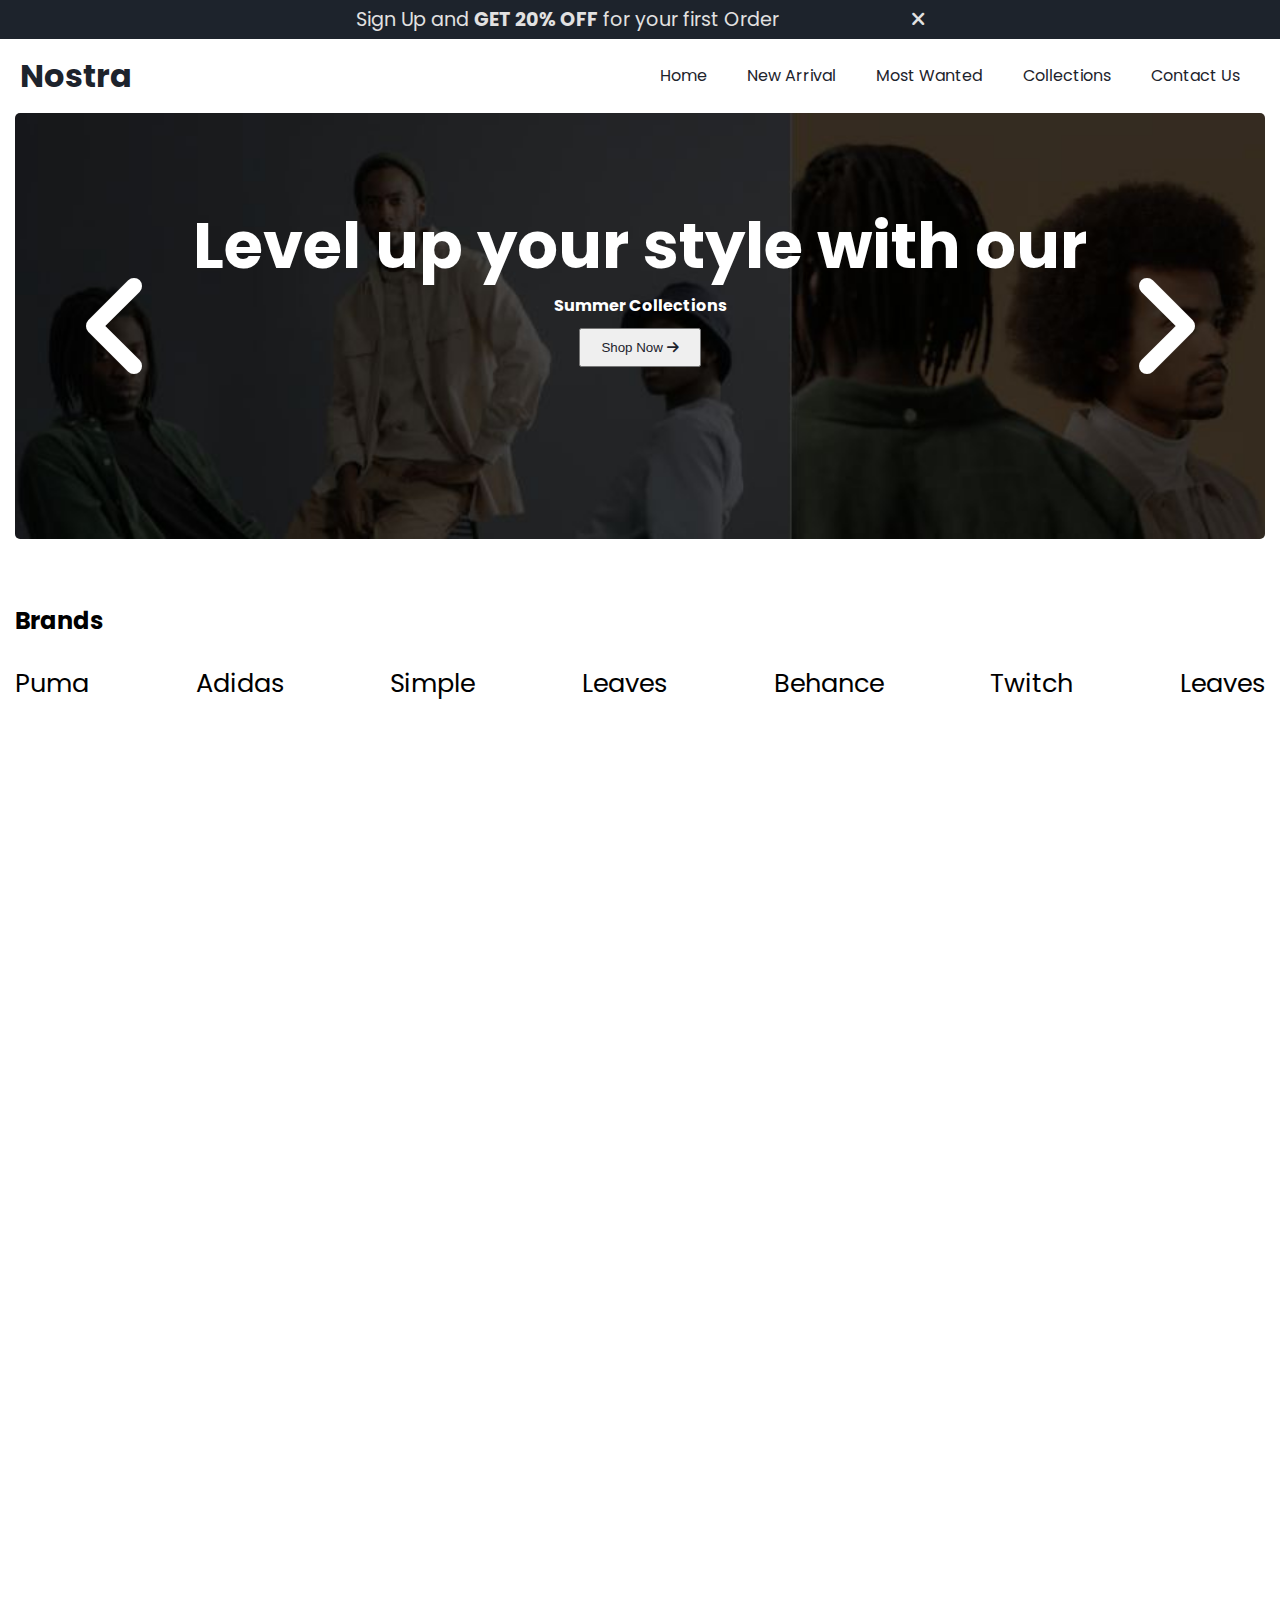
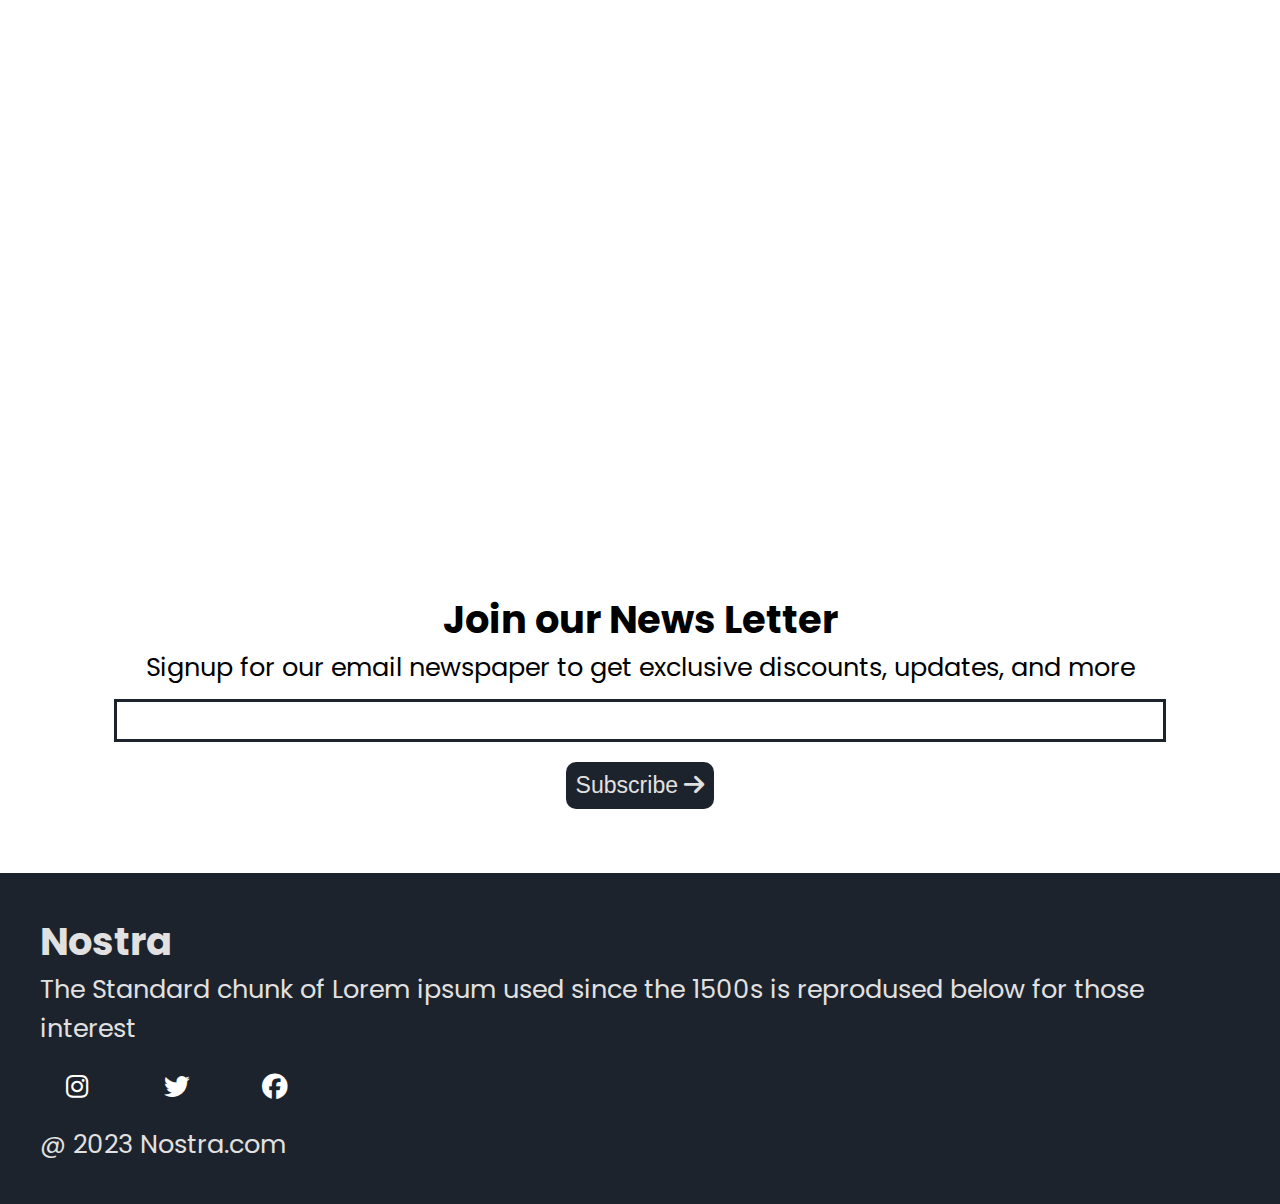
==== index.html @ e726292d "nostra website" ====
<!DOCTYPE html>
<html lang="en">
<head>
    <meta charset="UTF-8">
    <meta name="viewport" content="width=device-width, initial-scale=1.0">
    <title>Nostra</title>
    <!--Link CSS File-->
    <link rel="stylesheet" href="style.css">
    <!--Link Google Fonts-->
    <link rel="preconnect" href="https://fonts.googleapis.com">
    <link rel="preconnect" href="https://fonts.gstatic.com" crossorigin>
    <link href="https://fonts.googleapis.com/css2?family=Poppins:wght@400;500;700&display=swap" rel="stylesheet">

    <!--Link Font Awesome-->
    <link rel="stylesheet" href="https://cdnjs.cloudflare.com/ajax/libs/font-awesome/6.4.2/css/all.min.css">

</head>
<body>

    <!--Offer Bar-->

    <div class="offer-bar">
        <p>Sign Up and <b>GET 20% OFF</b> for your first Order
        <i id="offer-close"  style="margin-left: 10%; cursor: pointer;" class="fa-solid fa-xmark"></i>
        </p>
    </div>

    

   

        <!--Navigation Bar-->
        <nav class="navbar">
            <h1>Nostra</h1>
            <div class="navbar-links">
                <p class="navbar-link"><a href="home">Home</a></p>
                <p class="navbar-link"><a href="#new-arrival">New Arrival</a></p>
                <p class="navbar-link"><a href="#most-wanted">Most Wanted</a></p>
                <p class="navbar-link"><a href="collections.html">Collections</a></p>
                <p class="navbar-link"><a href="./contactus.html">Contact Us</a></p>
            </div>
            

            <div class="navbar-menu-toggle">
                <i id="side-navbar-activate" class="fa-solid fa-bars"></i>
            </div>

            

            

        </nav>

        <!--Side Navbar-->

        <div class="side-navbar"> 
            <p style="text-align: right;">
                <i id="side-navbar-close" class="fa-solid fa-xmark"></i>
            </p>
            <div class="side-navbar-links">

                <p class="side-navbar-link"><a href="./index.html">Home</a></p>
                <p class="side-navbar-link"><a href="#new-arrival">New Arrival</a></p>
            <p class="side-navbar-link"><a href="#most-wanted">Most Wanted</a></p>
            <p class="side-navbar-link"><a href="./collections.html">Collections</a></p>
            <p class="side-navbar-link"><a href="./contactus.html">Contact Us</a></p>
            </div>
            
        </div>

        <div class="container">

        <!--Slider-->
        <div class="slider">
            <div class="slider-left-button">
                <i id="slider-left-activate" class="fa-solid fa-angle-left" style="color: #ffffff;"></i>
            </div>

            <div class="slider-content">
                <h1>Level up your style with our</h1>
                <h4>Summer Collections</h4> 
                <button> Shop Now <i class="fa-solid fa-arrow-right"></i> </button>
            </div>

            <div class="slider-image-container">
                <img class="slider-image" src="./ohters/slider-one.jpg"  width="100%" alt="">
                <img class="slider-image" src="./ohters/slider-one.jpg" alt="">
                <img class="slider-image" src="./ohters/slider-one.jpg" alt="">
            </div>

            <div class="slider-right-button">
                
                <i id="slider-right-activate" class="fa-solid fa-angle-right" style="color: #ffffff;"></i>
            </div>
        </div>

        <!--Brands-->

        
        <h2 style="margin-top: 5vw;">Brands</h2>
        <div class="brands">
            <div class="brands-item">
                <img class="brands-icon" src="./icons/behance.png" alt="">
                <p>Puma</p>
            </div>

            <div class="brands-item">
                <img class="brands-icon" src="./icons/adidas.png" alt="">
                <p>Adidas</p>
            </div>

            <div class="brands-item">
                <img class="brands-icon" src="./icons/simple.png" alt="">
                <p>Simple</p>
            </div>

            <div class="brands-item">
                <img class="brands-icon" src="./icons/leaves.png" alt="">
                <p>Leaves</p>
            </div>

            <div class="brands-item">
                <img class="brands-icon" src="./icons/behance.png" alt="">
                <p>Behance</p>
            </div>

            <div class="brands-item">
                <img class="brands-icon" src="./icons/twitch.png" alt="">
                <p>Twitch</p>
            </div>

            <div class="brands-item">
                <img class="brands-icon" src="./icons/leaves.png" alt="">
                <p>Leaves</p>
            </div>
        </div>

    
        <div class="initial-scroll-animate reveal-scroll-animate">
        <div class="service">
            
            <div class="servives-container-1">
                <div>
                    <h2>We Provide Best</h2>
                    <h2>Customer Experiences</h2>
                </div>

                <div>
                    <p>|| We ensure that our customer have the best shopping experience</p>
                </div>
            </div>

            <div class="servives-container-2">
                <div>
                    <i style="font-size: 3vw;margin-bottom: 10px;" class="fa-regular fa-circle-check"></i>
                    <h4>Original Products</h4>
                    <p>Lorem, ipsum dolor sit amet consectetur adipisicing elit. Porro, consequuntur.
                    </p>
                </div>

                <div>
                    <i style="font-size: 3vw;margin-bottom: 10px;" class="fa-regular fa-face-smile"></i>
                    <h4>Satisfaction Guarantee</h4>
                    <p>Lorem, ipsum dolor sit amet consectetur adipisicing elit. Porro, consequuntur.
                    </p>
                </div>

                <div>
                    <i style="font-size: 3vw;margin-bottom: 10px;" class="fa-solid fa-broom"></i>
                    <h4>New Arrival Everyday</h4>
                    <p>Lorem, ipsum dolor sit amet consectetur adipisicing elit. Porro, consequuntur.
                    </p>
                </div>

                <div>
                    <i style="font-size: 3vw;margin-bottom: 10px;" class="fa-solid fa-truck-fast"></i>
                    <h4>Fast & Free Shipping</h4>
                    <p>Lorem, ipsum dolor sit amet consectetur adipisicing elit. Porro, consequuntur.
                    </p>
                </div>
            </div>
        </div>
    </div>

    <div class="initial-scroll-animate reveal-scroll-animate">
        <h2 id="new-arrival" style=" margin-top: 5vw;">New Arrivals</h2>

        <div  class="new-arrival" >
            
            <div class="new-arrival-container">
                <img style="width: 20vw;" src="./producgs/f1.jpg" alt="">
                <div class="overlay"></div>
                <button> Shop Now <i class="fa-solid fa-arrow-right"></i> </button>

            </div>

            <div class="new-arrival-container">
                <img style="width: 20vw;" src="./producgs/f7.jpg" alt="">
                <div class="overlay"></div>
                <button> Shop Now <i class="fa-solid fa-arrow-right"></i> </button>

            </div>

            <div class="new-arrival-container">
                <img style="width: 20vw;" src="./producgs/n1.jpg" alt="">
                <div class="overlay"></div>
                <button> Shop Now <i class="fa-solid fa-arrow-right"></i> </button>

            </div>

            <div class="new-arrival-container">
                <img style="width: 20vw;" src="./producgs/n7.jpg" alt="">
                <div class="overlay"></div>
                <button> Shop Now <i class="fa-solid fa-arrow-right"></i> </button>

            </div>
        </div>
    </div>

    <div class="initial-scroll-animate reveal-scroll-animate">
        <h2 id="most-wanted" style=" margin-top: 5vw;">Most Wanted</h2>

        <div  class="most-wanted">

            <div class="most-wanted-container">
                <img style="width: 20vw;" src="./producgs/n8.jpg" alt="">
                <p class="sale-overlay">sale</p>
                <img class="like-button" src="img/icons/blackheart.png" alt="">

            </div>

            <div class="most-wanted-container">
                <img style="width: 20vw;" src="./producgs/f1.jpg" alt="">
                
                <p class="sale-overlay">sale</p>
                <img class="like-button" src="img/icons/blackheart.png" alt="">
            </div>

            <div class="most-wanted-container">
                <img style="width: 20vw;" src="./producgs/n1.jpg" alt="">
                <p class="sale-overlay">sale</p>
                <img class="like-button" src="img/icons/blackheart.png" alt="">
                

            </div>

            <div class="most-wanted-container">
                <img style="width: 20vw;" src="./producgs/n7.jpg" alt="">
                <p class="sale-overlay">sale</p>
                <img class="like-button" src="img/icons/blackheart.png" alt="">
                

            </div>
            
            <div class="most-wanted-container">
                <img style="width: 20vw;" src="./producgs/n3.jpg" alt="">
                <p class="sale-overlay">sale</p>
                <img class="like-button" src="img/icons/blackheart.png" alt="">

            </div>

            <div class="most-wanted-container">
                <img style="width: 20vw;" src="./producgs/f7.jpg" alt="">
                
                <p class="sale-overlay">sale</p>
                <img class="like-button" src="img/icons/blackheart.png" alt="">
            </div>

            <div class="most-wanted-container">
                <img style="width: 20vw;" src="./producgs/n4.jpg" alt="">
                <p class="sale-overlay">sale</p>
                <img class="like-button" src="img/icons/blackheart.png" alt="">
                

            </div>

            <div class="most-wanted-container">
                <img style="width: 20vw;" src="./producgs/n7.jpg" alt="">
                <p class="sale-overlay">sale</p>
                <img class="like-button" src="img/icons/blackheart.png" alt="">
                

            </div>
        </div>
    </div>

    <div class="initial-scroll-animate reveal-scroll-animate">

    

        <div class="limited-offer">
            <div class="limited-offer-img">
                <img src="./ohters/offer.jpg" alt="">
            </div>
            <div class="limited-offer-text">
                <h2>Limited Offer</h2>
                <h4>35% OFF on this for the first 30 Customers</h4>
                <button> Shop Now <i class="fa-solid fa-arrow-right"></i> </button>
            </div>
        </div>
        
        
    </div>

    <div class="news">
        <h2>Join our News Letter</h2>
        <p style="text-align: center;">Signup for our email newspaper to get exclusive discounts, updates, and more</p>
        <div style="margin-top: 10px;">
        <input class="search">
    </div>
    <div>
        <button> Subscribe <i class="fa-solid fa-arrow-right"></i> </button>
    </div>
    </div>

    </div>

    <div class="footer">
        <div class="footer-container">
            <div class="footer-box-1">
                <h2 class="headingText">Nostra</h2>
                <p>The Standard chunk of Lorem ipsum
                    used since the 1500s is reprodused
                    below for those interest</p>
                <div class="footer-icon-container">
                    <i class="icon fa-brands fa-instagram" style="color: #ffffff;"></i>
                    <i class="icon fa-brands fa-twitter" style="color: #ffffff;"></i>
                    <i class="icon fa-brands fa-facebook" style="color: #ffffff;"></i>
                </div>
            </div>

            

        </div>

        <p class="subtitle">@ 2023 Nostra.com</p>
    </div>

   
    
    <!--Link Javascript File-->
    <script src="script.js"></script>
</body>
</html>
---- style.css ----
* {
    margin: 0px;
    padding: 0px;
}

html{
    scroll-behavior: smooth;
}



body {
    font-family: 'Poppins', sans-serif;
    
}


  body::-webkit-scrollbar {
    width: 0; 
  }
  
  

.offer-bar {
    background-color: #1D232C;
    color: #E2E1E1;
    padding: 5px;
    text-align: center;
    font-size: 1.5vw;
}

.container {
    padding-left: 15px;
    padding-right: 15px;
}

/* Main Navigation Bar*/
.navbar {
    display: flex;
    justify-content: space-between;
    color: #1D232C;
    align-items: center;
    position: sticky;
    top: 0px;
    background-color: white;
    padding-top: 1vw;
    padding-bottom: 1vw;
    padding-left: 20px;
    padding-right: 20px;
    z-index: 3;
}

.navbar-links {
    display: flex;
    width: 50%;
    justify-content: space-around;
    align-items: center;
}

.navbar-links a{
    text-decoration: none;
    color: #1D232C;
}

.navbar-links a:hover{
    text-decoration: underline;
    color: #1D232C;
}

.navbar-search {
    border: solid #1D232C 1px;
    border-radius: 10px;
    padding: 10px;
    display: flex;
    align-items: center;
    width: 95%;
}

.navbar-search input {
    border: none;
    width: 100%;
    background-color: transparent;
    
}

input:focus {
    outline: none;
}

.navbar-menu-toggle {
    display: none;
}

/*0 to 800px */

@media screen and (max-width:900px) {

    .navbar-menu-toggle {
        display: block;
    }

    .navbar-links {
        display: none;
    }

    

}

/* Side Navbar */
.side-navbar{
    position: fixed;
    top: 0;
    left: 0;
    width: 50%;
    height: 100%;
    background-color: #1D232C;
    color: #E2E1E1;
    margin-left: -60%;
    transition-duration: 1s;
    z-index: 10;
    padding: 20px;
  
}

.side-navbar-link{
    margin-bottom: 30px;
}

.side-navbar-links a{
    text-decoration: none;
    color: #E2E1E1;
}

.side-navbar-links a:hover{
    text-decoration: underline;
    color: #E2E1E1;
}

.side-navbar-search {
    border: solid #E2E1E1 1px;
    border-radius: 10px;
    padding: 10px;
    display: inline-block;
}

.side-navbar-search input {
    border: none;
    background: transparent;
}

/*Slider*/

.slider{
    overflow: hidden;
    display: flex;
    width: 100%;
    position: relative;
    
    border-radius: 5px;

}

.slider-image-container{
    display: flex;
    transition: 2s;
}

.slider-image{
    width: 100vw;
}

.slider-left-button{
    position: absolute;
    top: 35%;
    left: 5%;
    z-index: 1;
}

.slider-left-button i{
    font-size: 10vw;
    
}
.slider-right-button{
    position: absolute;
    top: 35%;
    right: 5%;
}
.slider-right-button i{
    font-size: 10vw;
}
.slider-content{
    position: absolute;
    color: white;
    text-align: center;
     width: 100%;
     top: 20%;
}
.slider-content h1{
    font-size: 5vw;
}
.slider-content button{
   padding-left: 20px;
   padding-right: 20px;
   padding-top: 10px;
   padding-bottom: 10px;
   margin-top: 10px;
   color: #1D232C;
}

/* Brands*/
.brands{
    display: flex;
    margin-top: 2vw;
    
    justify-content: space-between;
    
    
}

.brands-icon{
    width: 4vw;
    align-items: center;

}

.brands-item{
    display: flex;
    align-items: center;
    flex-direction: column;
    text-align: center;
    font-size: 2vw;
}

.servives-container-1
{
    margin-top: 5vw;
    margin-bottom: 2vw;
    display: flex;
    justify-content: space-between;
    align-items: center;
    font-size: 1.5vw;
}

.servives-container-2
{
    
    display: flex;
    justify-content: space-between;
    align-items: center;

    gap: 10px;
    font-size: 1vw;
    
}

.servives-container-2 div{
    border-radius: 5px;
    background-color: #F2F4F7;
    padding: 10px;
    
    

}

.new-arrival{
    display: flex;
    justify-content: space-between;
    margin-top: 2vw;
   
    
}

.new-arrival-container{
   position: relative;
   
    
}

.new-arrival-container img{
    border-radius: 2%;
    
     
 }
 

.overlay{
    border-radius: 2%;
    position: absolute;
    width: 100%;
    height: 100%;
    background-color: black;
    z-index: 2;
    top: 0;
    opacity: 0.6;
 }
 


.new-arrival button{
    padding-left: 10%;
    padding-right: 10%;
    padding-top: 5%;
    padding-bottom: 5%;
    margin-top: 10px;
    font-size: 1.2vw;
    color: #1D232C;
    border-radius: 10px;
    position: absolute;
    border: none;
    top: 50%;
    left: 18%;
    z-index: 2;
    

 }

 .most-wanted{
    display: flex;
    justify-content: space-between;
    margin-top: 2vw;
    overflow-x: scroll;
    gap: 20px;
   
    
}

.most-wanted-container{
   position: relative; 
}

.most-wanted img{
    border-radius: 2%;
    
     
 }

 .sale-overlay{
    position: absolute;
    top:3px;
    left: 3px;
    font-size: 2vw;
    background-color: red;
    color: white;
    padding-left: 10px;
    padding-right: 10px;
    border-radius: 10%;
 }

 .most-wanted::-webkit-scrollbar {
    appearance: none;
    
  }
   
.like-button{
    position: absolute;
    width: 15%;
    bottom: 12%;
    right: 5%;
}

.limited-offer{
    display: flex;
    justify-content: center;
    
    align-items: center;
    background-color: #1D232C;
    color: #E2E1E1;
    padding: 20px;
    font-size: 2vw;
}

.limited-offer img{
    width: 100%;
    height: 100%100%;
}

.limited-offer-text{
    padding: 5%;
}

.limited-offer button{
    padding-left: 5%;
    padding-right: 5%;
    padding-top: 2.5%;
    padding-bottom: 2.5%;
    margin-top: 10px;
    font-size: 1.2vw;
    color: #1D232C;
    border-radius: 10px;
 
    border: none;
    
    

 }

 /* Scroll Animate */

 .initial-scroll-animate{
   
    transition: 3s;
 }

 .reveal-scroll-animate{
    opacity: 0;
 }

 .news{
    font-size: 2vw;
    margin-top: 5vw;
    display: flex;
    flex-direction: column;
    align-items: center;
}

.news input{
    padding: 11px;
    width: 80vw;
    margin-bottom: 10px;
    border: solid #1D232C 3px;

}

.news input:focus{
   outline: none;

}

.news button{
    
    margin-top: 10px;
    font-size: 1.8vw;
    color: #E2E1E1;
    background-color: #1D232C;
    border-radius: 10px;
    border: none;
    padding:10px
    
    

 }


 .icon{
    width: 40px;
    margin: 2vw;

}
.footer{
    font-size: 2vw;
    margin-top: 5vw;
    padding: 40px;
    background-color: #1D232C;
    color: #E2E1E1;
    box-sizing: border-box;
}

.footer-container{
   
    display: flex;
    align-items: center;
    flex-wrap: wrap;
}

.footer-box-1{
    display: flex;
    flex-direction: column;
  
}

.footer-box-2{
    display: flex;
}

/* Collections */

.divide-section{
    display: flex;
}

.filter-section{
    flex-basis: 25%;
    position: relative;
    font-size: 2vw;
}

.product-section{
    flex-basis: 75%;
    position: relative;
}

.vertical-line {
    border: none;
    border-left: 3px solid #1D232C; /* Adjust color and width as needed */
    height: 100%; /* Adjust height as needed */
    margin: 0 20px; /* Adjust margin as needed */
    position: absolute;
    top: 0px;
    right: 0px
    
  }

.filter-section-price,.filter-section-arrivals,.filter-section-occasion,.filter-section-colors{
    margin-top: 3vw;
    margin-bottom: 10px;
    
}

.product-section{
    padding: 10px;
}

.products{
    margin-top: 2vw;
    display: flex;
    flex-wrap: wrap;
    justify-content: space-between;
    font-size:1vw;
}



  .contact-form {
    background-color: #1D232C;
    color: #dddddd;
    border-radius: 8px;
    box-shadow: 0 2px 4px rgba(0, 0, 0, 0.1);
    width: 60vw;
    margin: auto;
    padding: 5vw;
    padding-right: 10vw;
    margin-top: 10px;
  }

  .contact-form h2 {
    margin-bottom: 1vw;
   
  }

  .contact-form label {
    display: block;
    margin-bottom: 1vw;
 
  }

  .contact-form input[type="text"],
  .contact-form textarea {
    width: 100%;
    padding: 2vw;
    border: 1px solid #dddddd;
    border-radius: 4px;
    margin-bottom: 1vw;
    font-size: 1vw;
    
  }

  .contact-form textarea {
    resize: vertical;
    height: 10vh;
  }

  .contact-form input[type="submit"] {
    
    color: #ffffff;
    border: none;
    border-radius: 4px;
    padding: 10px 20px;
    cursor: pointer;
    font-size: 16px;
    background-color: #0056b3;
  }

  .contact-form input[type="submit"]:hover {
    background-color: #0056b3;
  }
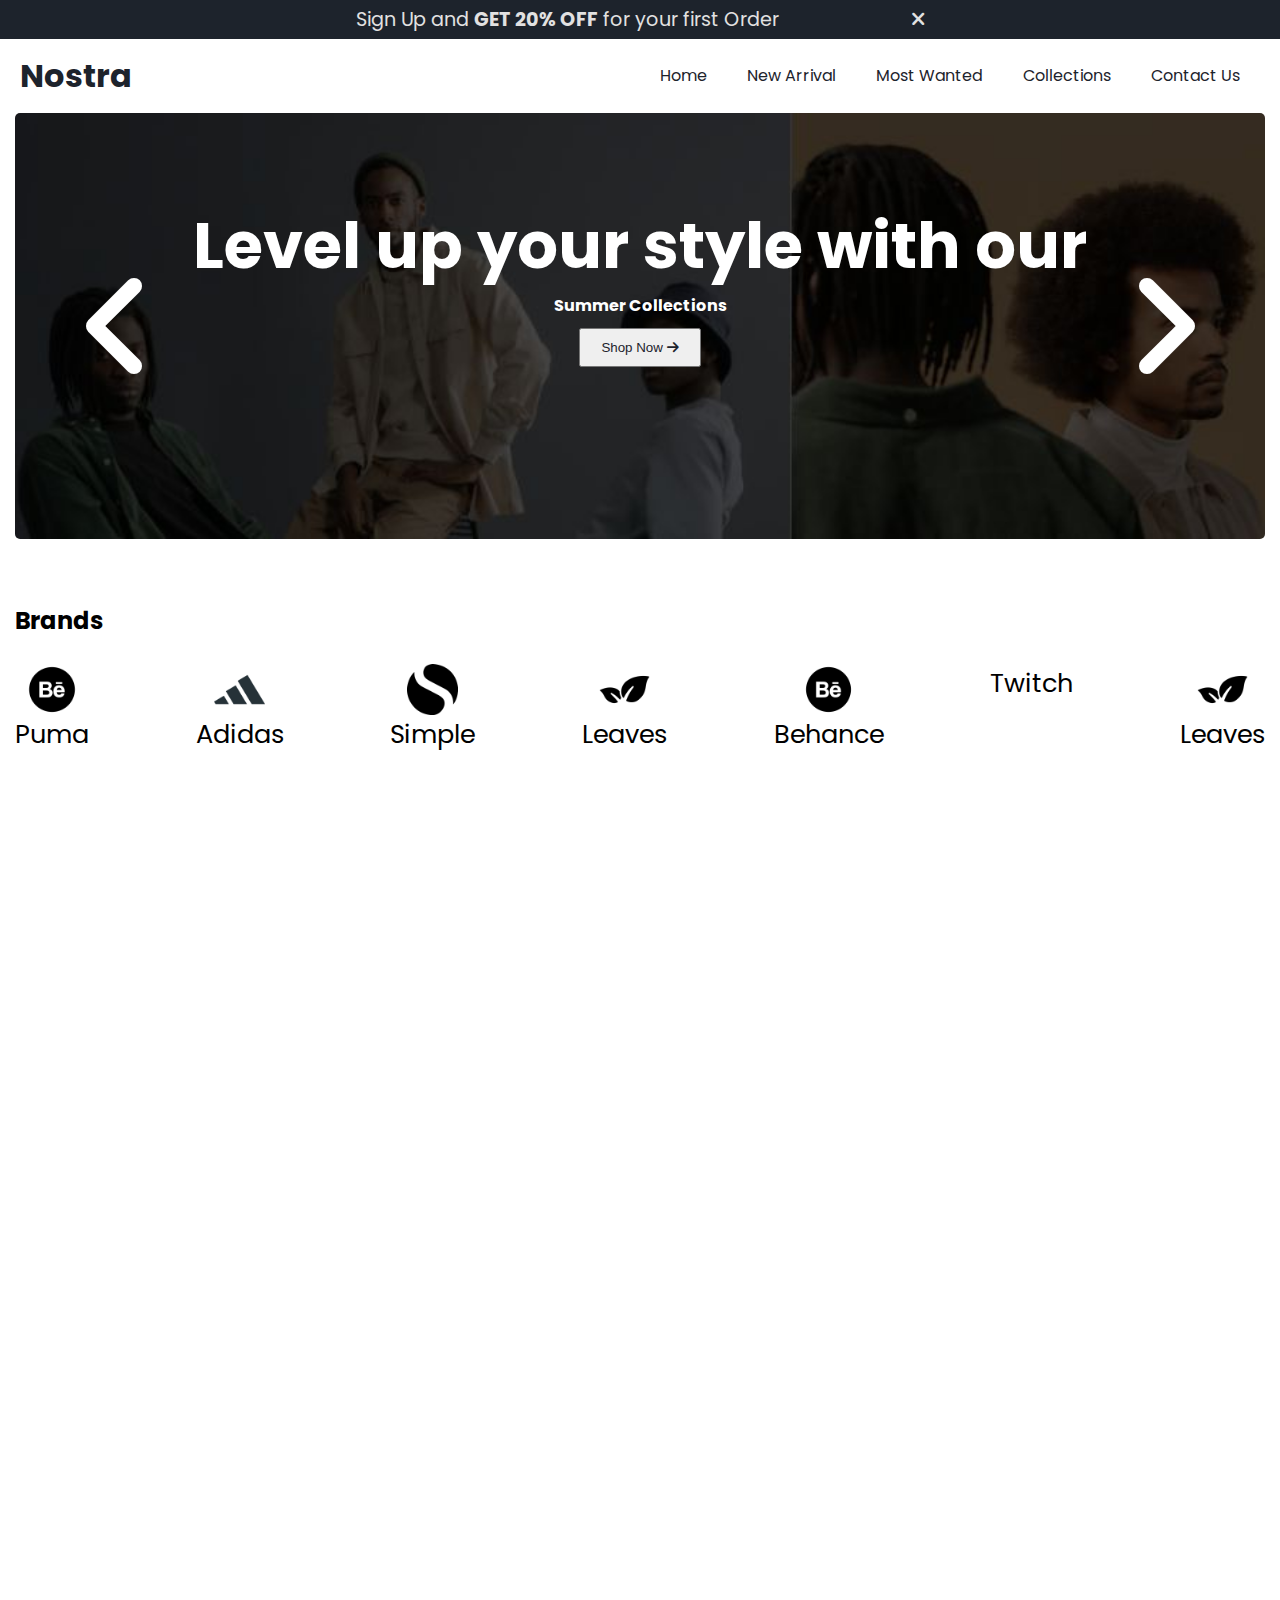
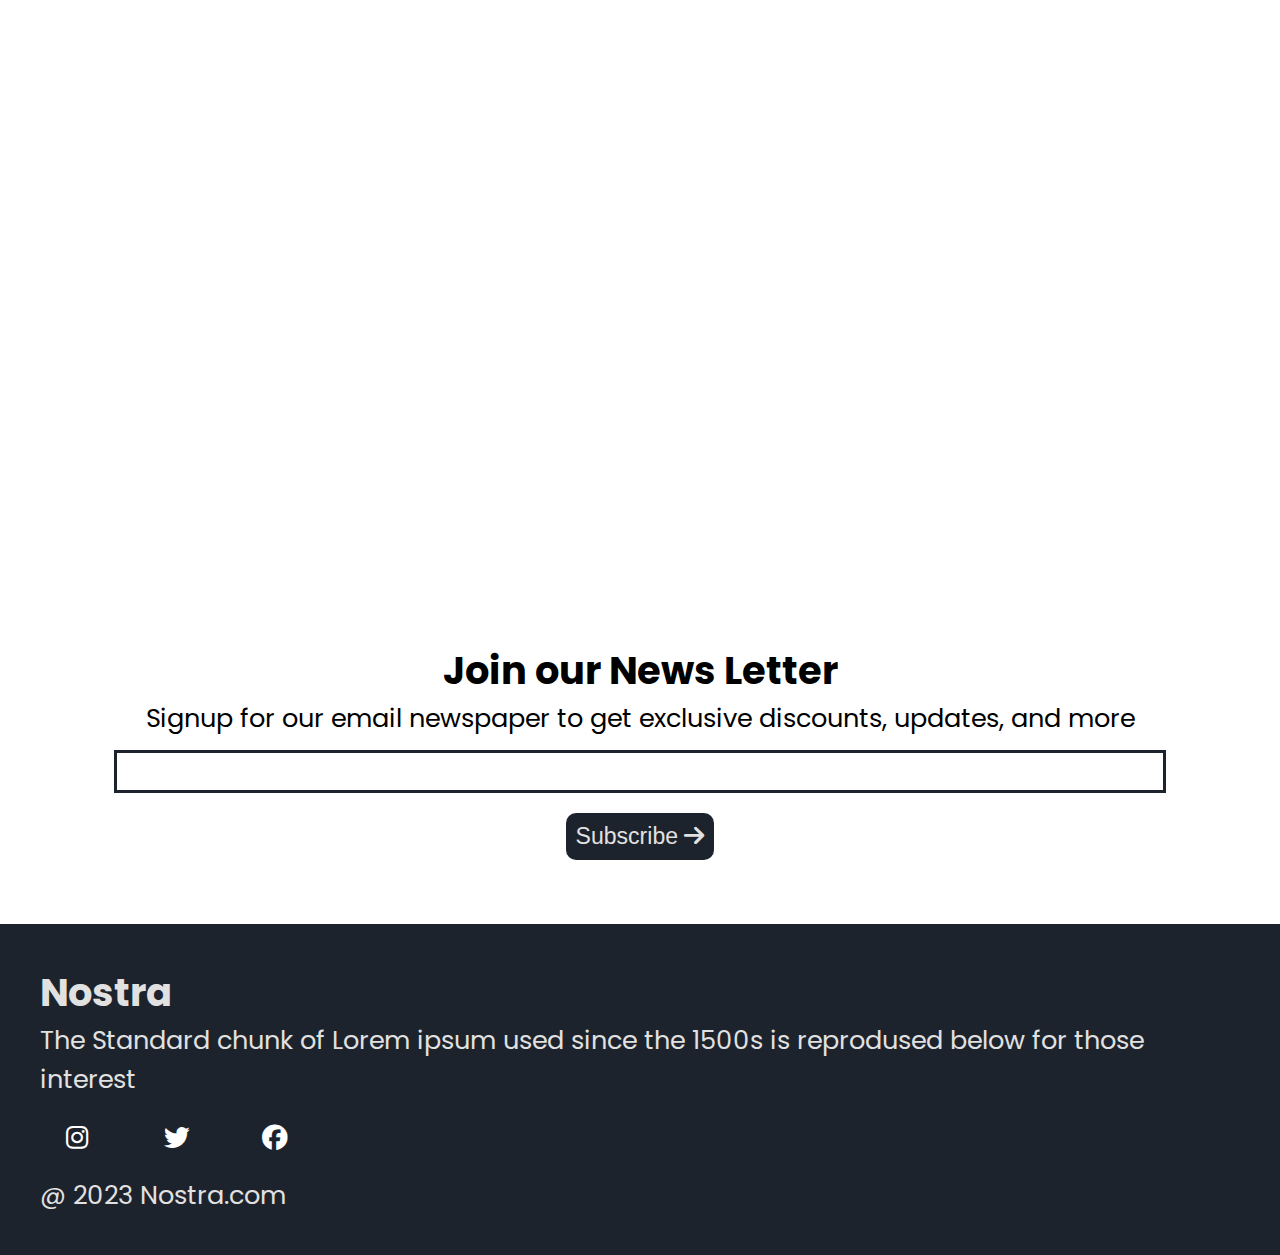
==== commit 7a9de071: "nostra website" ====
--- a/index.html
+++ b/index.html
@@ -33,11 +33,11 @@
         <nav class="navbar">
             <h1>Nostra</h1>
             <div class="navbar-links">
-                <p class="navbar-link"><a href="home">Home</a></p>
+                <p class="navbar-link"><a href="./index.html">Home</a></p>
                 <p class="navbar-link"><a href="#new-arrival">New Arrival</a></p>
                 <p class="navbar-link"><a href="#most-wanted">Most Wanted</a></p>
-                <p class="navbar-link"><a href="collections.html">Collections</a></p>
-                <p class="navbar-link"><a href="./contactus.html">Contact Us</a></p>
+                <p class="navbar-link"><a href="./collection.html">Collections</a></p>
+                <p class="navbar-link"><a href="./contact.html">Contact Us</a></p>
             </div>
             
 
@@ -100,37 +100,37 @@
         <h2 style="margin-top: 5vw;">Brands</h2>
         <div class="brands">
             <div class="brands-item">
-                <img class="brands-icon" src="./icons/behance.png" alt="">
+                <img class="brands-icon" src="./behance.png" alt="">
                 <p>Puma</p>
             </div>
 
             <div class="brands-item">
-                <img class="brands-icon" src="./icons/adidas.png" alt="">
+                <img class="brands-icon" src="./adidas.png" alt="">
                 <p>Adidas</p>
             </div>
 
             <div class="brands-item">
-                <img class="brands-icon" src="./icons/simple.png" alt="">
+                <img class="brands-icon" src="./simple.png" alt="">
                 <p>Simple</p>
             </div>
 
             <div class="brands-item">
-                <img class="brands-icon" src="./icons/leaves.png" alt="">
+                <img class="brands-icon" src="./leaves.png" alt="">
                 <p>Leaves</p>
             </div>
 
             <div class="brands-item">
-                <img class="brands-icon" src="./icons/behance.png" alt="">
+                <img class="brands-icon" src="./behance.png" alt="">
                 <p>Behance</p>
             </div>
 
             <div class="brands-item">
-                <img class="brands-icon" src="./icons/twitch.png" alt="">
+                <img class="brands-icon" src="./twitch.png" alt="">
                 <p>Twitch</p>
             </div>
 
             <div class="brands-item">
-                <img class="brands-icon" src="./icons/leaves.png" alt="">
+                <img class="brands-icon" src="./leaves.png" alt="">
                 <p>Leaves</p>
             </div>
         </div>
--- a/style.css
+++ b/style.css
@@ -574,3 +574,1155 @@
   .contact-form input[type="submit"]:hover {
     background-color: #0056b3;
   }
+  * {
+    margin: 0px;
+    padding: 0px;
+}
+
+html{
+    scroll-behavior: smooth;
+}
+
+
+
+body {
+    font-family: 'Poppins', sans-serif;
+    
+}
+
+
+  body::-webkit-scrollbar {
+    width: 0; 
+  }
+  
+  
+
+.offer-bar {
+    background-color: #1D232C;
+    color: #E2E1E1;
+    padding: 5px;
+    text-align: center;
+    font-size: 1.5vw;
+}
+
+.container {
+    padding-left: 15px;
+    padding-right: 15px;
+}
+
+/* Main Navigation Bar*/
+.navbar {
+    display: flex;
+    justify-content: space-between;
+    color: #1D232C;
+    align-items: center;
+    position: sticky;
+    top: 0px;
+    background-color: white;
+    padding-top: 1vw;
+    padding-bottom: 1vw;
+    padding-left: 20px;
+    padding-right: 20px;
+    z-index: 3;
+}
+
+.navbar-links {
+    display: flex;
+    width: 50%;
+    justify-content: space-around;
+    align-items: center;
+}
+
+.navbar-links a{
+    text-decoration: none;
+    color: #1D232C;
+}
+
+.navbar-links a:hover{
+    text-decoration: underline;
+    color: #1D232C;
+}
+
+.navbar-search {
+    border: solid #1D232C 1px;
+    border-radius: 10px;
+    padding: 10px;
+    display: flex;
+    align-items: center;
+    width: 95%;
+}
+
+.navbar-search input {
+    border: none;
+    width: 100%;
+    background-color: transparent;
+    
+}
+
+input:focus {
+    outline: none;
+}
+
+.navbar-menu-toggle {
+    display: none;
+}
+
+/*0 to 800px */
+
+@media screen and (max-width:900px) {
+
+    .navbar-menu-toggle {
+        display: block;
+    }
+
+    .navbar-links {
+        display: none;
+    }
+
+    
+
+}
+
+/* Side Navbar */
+.side-navbar{
+    position: fixed;
+    top: 0;
+    left: 0;
+    width: 50%;
+    height: 100%;
+    background-color: #1D232C;
+    color: #E2E1E1;
+    margin-left: -60%;
+    transition-duration: 1s;
+    z-index: 10;
+    padding: 20px;
+  
+}
+
+.side-navbar-link{
+    margin-bottom: 30px;
+}
+
+.side-navbar-links a{
+    text-decoration: none;
+    color: #E2E1E1;
+}
+
+.side-navbar-links a:hover{
+    text-decoration: underline;
+    color: #E2E1E1;
+}
+
+.side-navbar-search {
+    border: solid #E2E1E1 1px;
+    border-radius: 10px;
+    padding: 10px;
+    display: inline-block;
+}
+
+.side-navbar-search input {
+    border: none;
+    background: transparent;
+}
+
+/*Slider*/
+
+.slider{
+    overflow: hidden;
+    display: flex;
+    width: 100%;
+    position: relative;
+    
+    border-radius: 5px;
+
+}
+
+.slider-image-container{
+    display: flex;
+    transition: 2s;
+}
+
+.slider-image{
+    width: 100vw;
+}
+
+.slider-left-button{
+    position: absolute;
+    top: 35%;
+    left: 5%;
+    z-index: 1;
+}
+
+.slider-left-button i{
+    font-size: 10vw;
+    
+}
+.slider-right-button{
+    position: absolute;
+    top: 35%;
+    right: 5%;
+}
+.slider-right-button i{
+    font-size: 10vw;
+}
+.slider-content{
+    position: absolute;
+    color: white;
+    text-align: center;
+     width: 100%;
+     top: 20%;
+}
+.slider-content h1{
+    font-size: 5vw;
+}
+.slider-content button{
+   padding-left: 20px;
+   padding-right: 20px;
+   padding-top: 10px;
+   padding-bottom: 10px;
+   margin-top: 10px;
+   color: #1D232C;
+}
+
+/* Brands*/
+.brands{
+    display: flex;
+    margin-top: 2vw;
+    
+    justify-content: space-between;
+    
+    
+}
+
+.brands-icon{
+    width: 4vw;
+    align-items: center;
+
+}
+
+.brands-item{
+    display: flex;
+    align-items: center;
+    flex-direction: column;
+    text-align: center;
+    font-size: 2vw;
+}
+
+.servives-container-1
+{
+    margin-top: 5vw;
+    margin-bottom: 2vw;
+    display: flex;
+    justify-content: space-between;
+    align-items: center;
+    font-size: 1.5vw;
+}
+
+.servives-container-2
+{
+    
+    display: flex;
+    justify-content: space-between;
+    align-items: center;
+
+    gap: 10px;
+    font-size: 1vw;
+    
+}
+
+.servives-container-2 div{
+    border-radius: 5px;
+    background-color: #F2F4F7;
+    padding: 10px;
+    
+    
+
+}
+
+.new-arrival{
+    display: flex;
+    justify-content: space-between;
+    margin-top: 2vw;
+   
+    
+}
+
+.new-arrival-container{
+   position: relative;
+   
+    
+}
+
+.new-arrival-container img{
+    border-radius: 2%;
+    
+     
+ }
+ 
+
+.overlay{
+    border-radius: 2%;
+    position: absolute;
+    width: 100%;
+    height: 100%;
+    background-color: black;
+    z-index: 2;
+    top: 0;
+    opacity: 0.6;
+ }
+ 
+
+
+.new-arrival button{
+    padding-left: 10%;
+    padding-right: 10%;
+    padding-top: 5%;
+    padding-bottom: 5%;
+    margin-top: 10px;
+    font-size: 1.2vw;
+    color: #1D232C;
+    border-radius: 10px;
+    position: absolute;
+    border: none;
+    top: 50%;
+    left: 18%;
+    z-index: 2;
+    
+
+ }
+
+ .most-wanted{
+    display: flex;
+    justify-content: space-between;
+    margin-top: 2vw;
+    overflow-x: scroll;
+    gap: 20px;
+   
+    
+}
+
+.most-wanted-container{
+   position: relative; 
+}
+
+.most-wanted img{
+    border-radius: 2%;
+    
+     
+ }
+
+ .sale-overlay{
+    position: absolute;
+    top:3px;
+    left: 3px;
+    font-size: 2vw;
+    background-color: red;
+    color: white;
+    padding-left: 10px;
+    padding-right: 10px;
+    border-radius: 10%;
+ }
+
+ .most-wanted::-webkit-scrollbar {
+    appearance: none;
+    
+  }
+   
+.like-button{
+    position: absolute;
+    width: 15%;
+    bottom: 12%;
+    right: 5%;
+}
+
+.limited-offer{
+    display: flex;
+    justify-content: center;
+    
+    align-items: center;
+    background-color: #1D232C;
+    color: #E2E1E1;
+    padding: 20px;
+    font-size: 2vw;
+}
+
+.limited-offer img{
+    width: 100%;
+    height: 100%100%;
+}
+
+.limited-offer-text{
+    padding: 5%;
+}
+
+.limited-offer button{
+    padding-left: 5%;
+    padding-right: 5%;
+    padding-top: 2.5%;
+    padding-bottom: 2.5%;
+    margin-top: 10px;
+    font-size: 1.2vw;
+    color: #1D232C;
+    border-radius: 10px;
+ 
+    border: none;
+    
+    
+
+ }
+
+ /* Scroll Animate */
+
+ .initial-scroll-animate{
+   
+    transition: 3s;
+ }
+
+ .reveal-scroll-animate{
+    opacity: 0;
+ }
+
+ .news{
+    font-size: 2vw;
+    margin-top: 5vw;
+    display: flex;
+    flex-direction: column;
+    align-items: center;
+}
+
+.news input{
+    padding: 11px;
+    width: 80vw;
+    margin-bottom: 10px;
+    border: solid #1D232C 3px;
+
+}
+
+.news input:focus{
+   outline: none;
+
+}
+
+.news button{
+    
+    margin-top: 10px;
+    font-size: 1.8vw;
+    color: #E2E1E1;
+    background-color: #1D232C;
+    border-radius: 10px;
+    border: none;
+    padding:10px
+    
+    
+
+ }
+
+
+ .icon{
+    width: 40px;
+    margin: 2vw;
+
+}
+.footer{
+    font-size: 2vw;
+    margin-top: 5vw;
+    padding: 40px;
+    background-color: #1D232C;
+    color: #E2E1E1;
+    box-sizing: border-box;
+}
+
+.footer-container{
+   
+    display: flex;
+    align-items: center;
+    flex-wrap: wrap;
+}
+
+.footer-box-1{
+    display: flex;
+    flex-direction: column;
+  
+}
+
+.footer-box-2{
+    display: flex;
+}
+
+/* Collections */
+
+.divide-section{
+    display: flex;
+}
+
+.filter-section{
+    flex-basis: 25%;
+    position: relative;
+    font-size: 2vw;
+}
+
+.product-section{
+    flex-basis: 75%;
+    position: relative;
+}
+
+.vertical-line {
+    border: none;
+    border-left: 3px solid #1D232C; /* Adjust color and width as needed */
+    height: 100%; /* Adjust height as needed */
+    margin: 0 20px; /* Adjust margin as needed */
+    position: absolute;
+    top: 0px;
+    right: 0px
+    
+  }
+
+.filter-section-price,.filter-section-arrivals,.filter-section-occasion,.filter-section-colors{
+    margin-top: 3vw;
+    margin-bottom: 10px;
+    
+}
+
+.product-section{
+    padding: 10px;
+}
+
+.products{
+    margin-top: 2vw;
+    display: flex;
+    flex-wrap: wrap;
+    justify-content: space-between;
+    font-size:1vw;
+}
+
+
+
+  .contact-form {
+    background-color: #1D232C;
+    color: #dddddd;
+    border-radius: 8px;
+    box-shadow: 0 2px 4px rgba(0, 0, 0, 0.1);
+    width: 60vw;
+    margin: auto;
+    padding: 5vw;
+    padding-right: 10vw;
+    margin-top: 10px;
+  }
+
+  .contact-form h2 {
+    margin-bottom: 1vw;
+   
+  }
+
+  .contact-form label {
+    display: block;
+    margin-bottom: 1vw;
+ 
+  }
+
+  .contact-form input[type="text"],
+  .contact-form textarea {
+    width: 100%;
+    padding: 2vw;
+    border: 1px solid #dddddd;
+    border-radius: 4px;
+    margin-bottom: 1vw;
+    font-size: 1vw;
+    
+  }
+
+  .contact-form textarea {
+    resize: vertical;
+    height: 10vh;
+  }
+
+  .contact-form input[type="submit"] {
+    
+    color: #ffffff;
+    border: none;
+    border-radius: 4px;
+    padding: 10px 20px;
+    cursor: pointer;
+    font-size: 16px;
+    background-color: #0056b3;
+  }
+
+  .contact-form input[type="submit"]:hover {
+    background-color: #0056b3;
+  }
+  * {
+    margin: 0px;
+    padding: 0px;
+}
+
+html{
+    scroll-behavior: smooth;
+}
+
+
+
+body {
+    font-family: 'Poppins', sans-serif;
+    
+}
+
+
+  body::-webkit-scrollbar {
+    width: 0; 
+  }
+  
+  
+
+.offer-bar {
+    background-color: #1D232C;
+    color: #E2E1E1;
+    padding: 5px;
+    text-align: center;
+    font-size: 1.5vw;
+}
+
+.container {
+    padding-left: 15px;
+    padding-right: 15px;
+}
+
+/* Main Navigation Bar*/
+.navbar {
+    display: flex;
+    justify-content: space-between;
+    color: #1D232C;
+    align-items: center;
+    position: sticky;
+    top: 0px;
+    background-color: white;
+    padding-top: 1vw;
+    padding-bottom: 1vw;
+    padding-left: 20px;
+    padding-right: 20px;
+    z-index: 3;
+}
+
+.navbar-links {
+    display: flex;
+    width: 50%;
+    justify-content: space-around;
+    align-items: center;
+}
+
+.navbar-links a{
+    text-decoration: none;
+    color: #1D232C;
+}
+
+.navbar-links a:hover{
+    text-decoration: underline;
+    color: #1D232C;
+}
+
+.navbar-search {
+    border: solid #1D232C 1px;
+    border-radius: 10px;
+    padding: 10px;
+    display: flex;
+    align-items: center;
+    width: 95%;
+}
+
+.navbar-search input {
+    border: none;
+    width: 100%;
+    background-color: transparent;
+    
+}
+
+input:focus {
+    outline: none;
+}
+
+.navbar-menu-toggle {
+    display: none;
+}
+
+/*0 to 800px */
+
+@media screen and (max-width:900px) {
+
+    .navbar-menu-toggle {
+        display: block;
+    }
+
+    .navbar-links {
+        display: none;
+    }
+
+    
+
+}
+
+/* Side Navbar */
+.side-navbar{
+    position: fixed;
+    top: 0;
+    left: 0;
+    width: 50%;
+    height: 100%;
+    background-color: #1D232C;
+    color: #E2E1E1;
+    margin-left: -60%;
+    transition-duration: 1s;
+    z-index: 10;
+    padding: 20px;
+  
+}
+
+.side-navbar-link{
+    margin-bottom: 30px;
+}
+
+.side-navbar-links a{
+    text-decoration: none;
+    color: #E2E1E1;
+}
+
+.side-navbar-links a:hover{
+    text-decoration: underline;
+    color: #E2E1E1;
+}
+
+.side-navbar-search {
+    border: solid #E2E1E1 1px;
+    border-radius: 10px;
+    padding: 10px;
+    display: inline-block;
+}
+
+.side-navbar-search input {
+    border: none;
+    background: transparent;
+}
+
+/*Slider*/
+
+.slider{
+    overflow: hidden;
+    display: flex;
+    width: 100%;
+    position: relative;
+    
+    border-radius: 5px;
+
+}
+
+.slider-image-container{
+    display: flex;
+    transition: 2s;
+}
+
+.slider-image{
+    width: 100vw;
+}
+
+.slider-left-button{
+    position: absolute;
+    top: 35%;
+    left: 5%;
+    z-index: 1;
+}
+
+.slider-left-button i{
+    font-size: 10vw;
+    
+}
+.slider-right-button{
+    position: absolute;
+    top: 35%;
+    right: 5%;
+}
+.slider-right-button i{
+    font-size: 10vw;
+}
+.slider-content{
+    position: absolute;
+    color: white;
+    text-align: center;
+     width: 100%;
+     top: 20%;
+}
+.slider-content h1{
+    font-size: 5vw;
+}
+.slider-content button{
+   padding-left: 20px;
+   padding-right: 20px;
+   padding-top: 10px;
+   padding-bottom: 10px;
+   margin-top: 10px;
+   color: #1D232C;
+}
+
+/* Brands*/
+.brands{
+    display: flex;
+    margin-top: 2vw;
+    
+    justify-content: space-between;
+    
+    
+}
+
+.brands-icon{
+    width: 4vw;
+    align-items: center;
+
+}
+
+.brands-item{
+    display: flex;
+    align-items: center;
+    flex-direction: column;
+    text-align: center;
+    font-size: 2vw;
+}
+
+.servives-container-1
+{
+    margin-top: 5vw;
+    margin-bottom: 2vw;
+    display: flex;
+    justify-content: space-between;
+    align-items: center;
+    font-size: 1.5vw;
+}
+
+.servives-container-2
+{
+    
+    display: flex;
+    justify-content: space-between;
+    align-items: center;
+
+    gap: 10px;
+    font-size: 1vw;
+    
+}
+
+.servives-container-2 div{
+    border-radius: 5px;
+    background-color: #F2F4F7;
+    padding: 10px;
+    
+    
+
+}
+
+.new-arrival{
+    display: flex;
+    justify-content: space-between;
+    margin-top: 2vw;
+   
+    
+}
+
+.new-arrival-container{
+   position: relative;
+   
+    
+}
+
+.new-arrival-container img{
+    border-radius: 2%;
+    
+     
+ }
+ 
+
+.overlay{
+    border-radius: 2%;
+    position: absolute;
+    width: 100%;
+    height: 100%;
+    background-color: black;
+    z-index: 2;
+    top: 0;
+    opacity: 0.6;
+ }
+ 
+
+
+.new-arrival button{
+    padding-left: 10%;
+    padding-right: 10%;
+    padding-top: 5%;
+    padding-bottom: 5%;
+    margin-top: 10px;
+    font-size: 1.2vw;
+    color: #1D232C;
+    border-radius: 10px;
+    position: absolute;
+    border: none;
+    top: 50%;
+    left: 18%;
+    z-index: 2;
+    
+
+ }
+
+ .most-wanted{
+    display: flex;
+    justify-content: space-between;
+    margin-top: 2vw;
+    overflow-x: scroll;
+    gap: 20px;
+   
+    
+}
+
+.most-wanted-container{
+   position: relative; 
+}
+
+.most-wanted img{
+    border-radius: 2%;
+    
+     
+ }
+
+ .sale-overlay{
+    position: absolute;
+    top:3px;
+    left: 3px;
+    font-size: 2vw;
+    background-color: red;
+    color: white;
+    padding-left: 10px;
+    padding-right: 10px;
+    border-radius: 10%;
+ }
+
+ .most-wanted::-webkit-scrollbar {
+    appearance: none;
+    
+  }
+   
+.like-button{
+    position: absolute;
+    width: 15%;
+    bottom: 12%;
+    right: 5%;
+}
+
+.limited-offer{
+    display: flex;
+    justify-content: center;
+    
+    align-items: center;
+    background-color: #1D232C;
+    color: #E2E1E1;
+    padding: 20px;
+    font-size: 2vw;
+}
+
+.limited-offer img{
+    width: 100%;
+    height: 100%100%;
+}
+
+.limited-offer-text{
+    padding: 5%;
+}
+
+.limited-offer button{
+    padding-left: 5%;
+    padding-right: 5%;
+    padding-top: 2.5%;
+    padding-bottom: 2.5%;
+    margin-top: 10px;
+    font-size: 1.2vw;
+    color: #1D232C;
+    border-radius: 10px;
+ 
+    border: none;
+    
+    
+
+ }
+
+ /* Scroll Animate */
+
+ .initial-scroll-animate{
+   
+    transition: 3s;
+ }
+
+ .reveal-scroll-animate{
+    opacity: 0;
+ }
+
+ .news{
+    font-size: 2vw;
+    margin-top: 5vw;
+    display: flex;
+    flex-direction: column;
+    align-items: center;
+}
+
+.news input{
+    padding: 11px;
+    width: 80vw;
+    margin-bottom: 10px;
+    border: solid #1D232C 3px;
+
+}
+
+.news input:focus{
+   outline: none;
+
+}
+
+.news button{
+    
+    margin-top: 10px;
+    font-size: 1.8vw;
+    color: #E2E1E1;
+    background-color: #1D232C;
+    border-radius: 10px;
+    border: none;
+    padding:10px
+    
+    
+
+ }
+
+
+ .icon{
+    width: 40px;
+    margin: 2vw;
+
+}
+.footer{
+    font-size: 2vw;
+    margin-top: 5vw;
+    padding: 40px;
+    background-color: #1D232C;
+    color: #E2E1E1;
+    box-sizing: border-box;
+}
+
+.footer-container{
+   
+    display: flex;
+    align-items: center;
+    flex-wrap: wrap;
+}
+
+.footer-box-1{
+    display: flex;
+    flex-direction: column;
+  
+}
+
+.footer-box-2{
+    display: flex;
+}
+
+/* Collections */
+
+.divide-section{
+    display: flex;
+}
+
+.filter-section{
+    flex-basis: 25%;
+    position: relative;
+    font-size: 2vw;
+}
+
+.product-section{
+    flex-basis: 75%;
+    position: relative;
+}
+
+.vertical-line {
+    border: none;
+    border-left: 3px solid #1D232C; /* Adjust color and width as needed */
+    height: 100%; /* Adjust height as needed */
+    margin: 0 20px; /* Adjust margin as needed */
+    position: absolute;
+    top: 0px;
+    right: 0px
+    
+  }
+
+.filter-section-price,.filter-section-arrivals,.filter-section-occasion,.filter-section-colors{
+    margin-top: 3vw;
+    margin-bottom: 10px;
+    
+}
+
+.product-section{
+    padding: 10px;
+}
+
+.products{
+    margin-top: 2vw;
+    display: flex;
+    flex-wrap: wrap;
+    justify-content: space-between;
+    font-size:1vw;
+}
+
+
+
+  .contact-form {
+    background-color: #1D232C;
+    color: #dddddd;
+    border-radius: 8px;
+    box-shadow: 0 2px 4px rgba(0, 0, 0, 0.1);
+    width: 60vw;
+    margin: auto;
+    padding: 5vw;
+    padding-right: 10vw;
+    margin-top: 10px;
+  }
+
+  .contact-form h2 {
+    margin-bottom: 1vw;
+   
+  }
+
+  .contact-form label {
+    display: block;
+    margin-bottom: 1vw;
+ 
+  }
+
+  .contact-form input[type="text"],
+  .contact-form textarea {
+    width: 100%;
+    padding: 2vw;
+    border: 1px solid #dddddd;
+    border-radius: 4px;
+    margin-bottom: 1vw;
+    font-size: 1vw;
+    
+  }
+
+  .contact-form textarea {
+    resize: vertical;
+    height: 10vh;
+  }
+
+  .contact-form input[type="submit"] {
+    
+    color: #ffffff;
+    border: none;
+    border-radius: 4px;
+    padding: 10px 20px;
+    cursor: pointer;
+    font-size: 16px;
+    background-color: #0056b3;
+  }
+
+  .contact-form input[type="submit"]:hover {
+    background-color: #0056b3;
+  }
